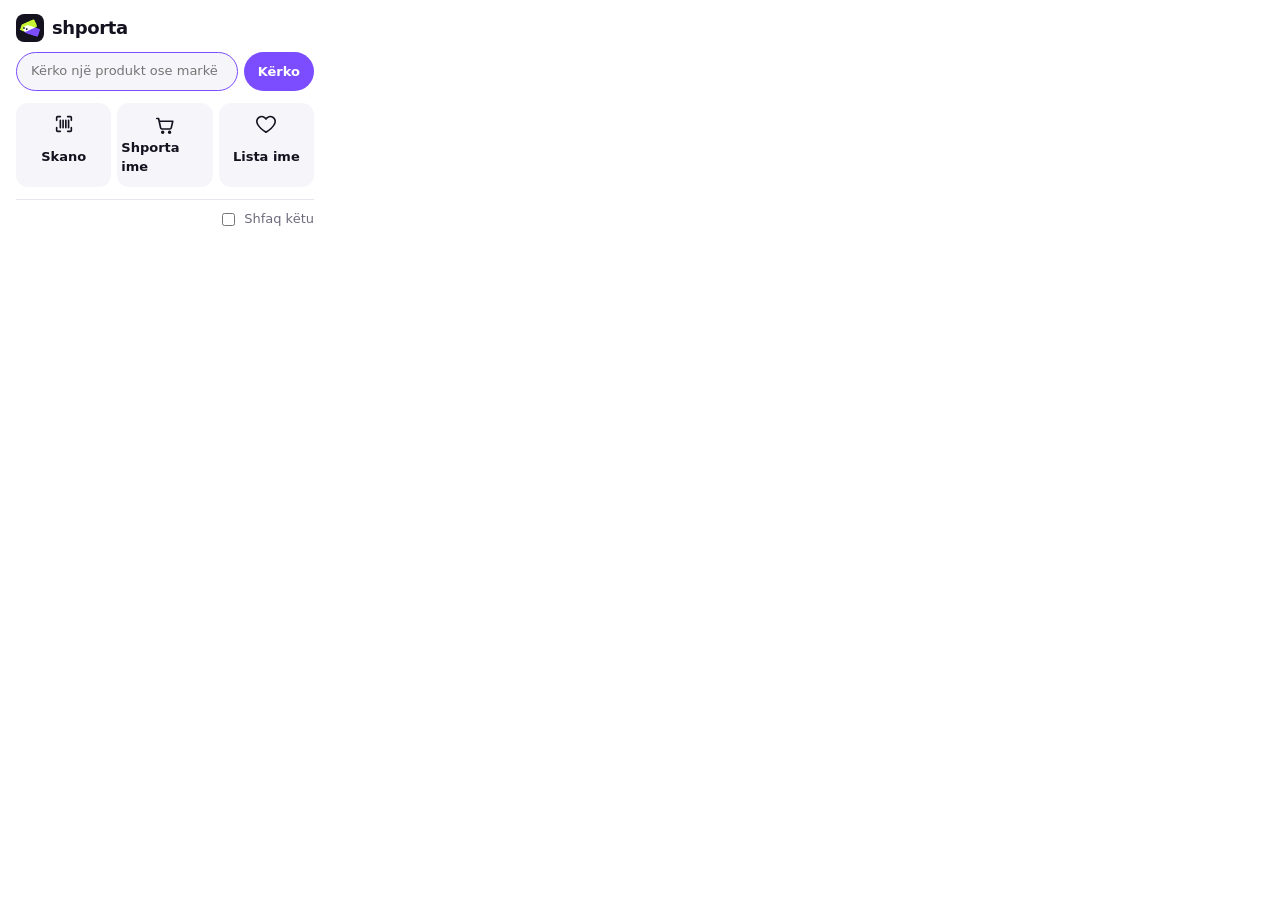
==== extension/popup.html @ 858f82cc "Extension 1.1.0: barcode-exact lookups, quiet pill that opens a branded panel with price bars, risk " ====
<!doctype html>
<html lang="sq">
<head>
<meta charset="utf-8">
<title>shporta</title>
<style>
  :root { --ink:#14121F; --paper:#fff; --soft:#F6F5F9; --line:#E7E5EE; --muted:#6E6A7C; --violet:#7B4DFF; --lime:#C6F432; }
  @media (prefers-color-scheme: dark) { :root { --ink:#F1EFF7; --paper:#1B1829; --soft:#241F38; --line:#2C2840; --muted:#A7A2B8; --violet:#A58BFF; } }
  * { box-sizing: border-box; }
  body { margin: 0; width: 330px; background: var(--paper); color: var(--ink); font: 13px/1.45 system-ui, "Segoe UI", Roboto, sans-serif; }
  header { display: flex; align-items: center; gap: 8px; padding: 14px 16px 10px; }
  header img { width: 28px; height: 28px; border-radius: 8px; }
  header strong { font: 800 18px/1 system-ui, sans-serif; letter-spacing: -.02em; }
  main { padding: 0 16px 14px; }
  form { display: flex; gap: 6px; margin-bottom: 12px; }
  input { flex: 1; min-width: 0; font: inherit; color: var(--ink); background: var(--soft); border: 1px solid var(--line); border-radius: 999px; padding: 9px 14px; }
  input:focus { outline: none; border-color: var(--violet); }
  button, .btn { font: 700 13px/1 system-ui, sans-serif; border: 0; border-radius: 999px; padding: 10px 14px; cursor: pointer; text-decoration: none; text-align: center; }
  .pri { background: var(--violet); color: #fff; }
  .sec { background: var(--soft); color: var(--ink); }
  .card { border: 1px solid var(--line); border-radius: 14px; padding: 12px; margin-bottom: 12px; }
  .card h2 { font-size: 13px; margin: 0 0 4px; line-height: 1.3; }
  .card .big { font: 800 20px/1.1 system-ui, sans-serif; margin: 4px 0; }
  .card .big.save { background: var(--lime); color: #14121F; display: inline-block; padding: 2px 8px; border-radius: 8px; }
  .muted { color: var(--muted); }
  .row { display: grid; grid-template-columns: 1fr 1fr 1fr; gap: 6px; margin-bottom: 12px; }
  .row a { display: grid; justify-items: center; gap: 4px; padding: 10px 4px; border-radius: 12px; background: var(--soft); color: var(--ink); text-decoration: none; font-weight: 600; }
  .row svg { width: 22px; height: 22px; }
  .site { display: flex; justify-content: space-between; align-items: center; gap: 8px; border-top: 1px solid var(--line); padding-top: 10px; color: var(--muted); }
  .site label { display: flex; gap: 6px; align-items: center; cursor: pointer; }
</style>
</head>
<body>
<header><img src="icons/icon-48.png" alt=""><strong>shporta</strong></header>
<main>
  <div id="here"></div>
  <form id="q"><input name="q" placeholder="Kërko një produkt ose markë" autocomplete="off" autofocus><button class="pri">Kërko</button></form>
  <div class="row">
    <a href="https://shporta.app/skano" target="_blank" rel="noopener"><svg viewBox="0 0 24 24" fill="none" stroke="currentColor" stroke-width="1.8" stroke-linecap="round"><path d="M4 8V5a1 1 0 0 1 1-1h3M16 4h3a1 1 0 0 1 1 1v3M20 16v3a1 1 0 0 1-1 1h-3M8 20H5a1 1 0 0 1-1-1v-3M8 8v8M11 8v8M14 8v8M17 8v8"/></svg>Skano</a>
    <a href="https://shporta.app/shporta" target="_blank" rel="noopener"><svg viewBox="0 0 24 24" fill="none" stroke="currentColor" stroke-width="1.8" stroke-linecap="round" stroke-linejoin="round"><path d="M3 6h2l2.2 10.2a1.5 1.5 0 0 0 1.5 1.2h8.6a1.5 1.5 0 0 0 1.5-1.2L20.5 9H6.2"/><circle cx="9.5" cy="21" r="1"/><circle cx="17" cy="21" r="1"/></svg>Shporta ime</a>
    <a href="https://shporta.app/lista" target="_blank" rel="noopener"><svg viewBox="0 0 24 24" fill="none" stroke="currentColor" stroke-width="1.8" stroke-linejoin="round"><path d="M12 21s-7-4.4-9.3-9A5.2 5.2 0 0 1 12 6.5 5.2 5.2 0 0 1 21.3 12C19 16.6 12 21 12 21z"/></svg>Lista ime</a>
  </div>
  <div class="site" id="site" hidden><span id="site-name"></span><label><input type="checkbox" id="site-on"> Shfaq këtu</label></div>
</main>
<script src="popup.js"></script>
</body>
</html>
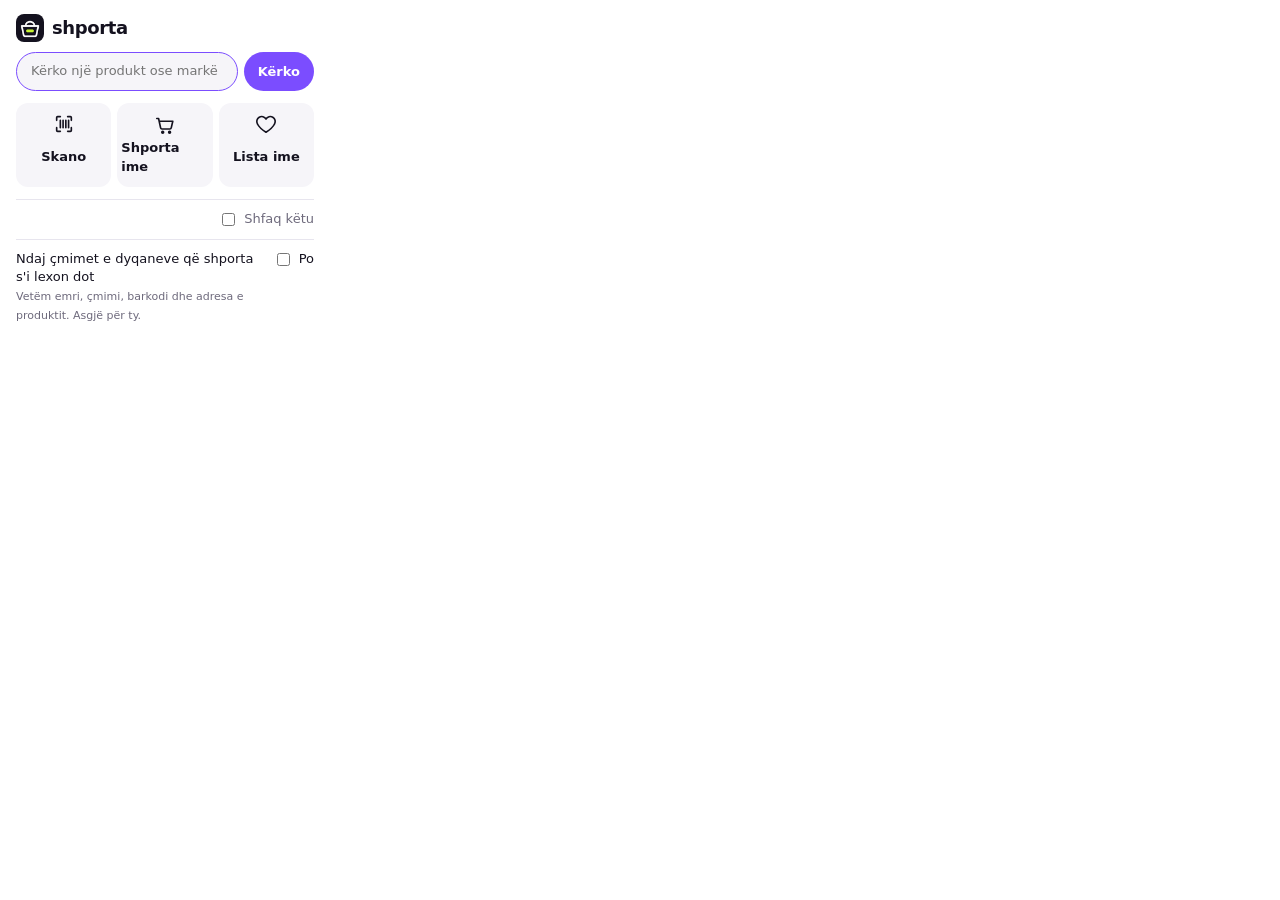
==== commit b3029a79: "Shared prices and a page for shops. The extension (1.2.0) asks, only at a shop shporta can't read it" ====
--- a/extension/popup.html
+++ b/extension/popup.html
@@ -28,6 +28,8 @@
   .row svg { width: 22px; height: 22px; }
   .site { display: flex; justify-content: space-between; align-items: center; gap: 8px; border-top: 1px solid var(--line); padding-top: 10px; color: var(--muted); }
   .site label { display: flex; gap: 6px; align-items: center; cursor: pointer; }
+  .site.share { margin-top: 10px; align-items: flex-start; color: var(--ink); }
+  .site.share small { font-size: 11px; color: var(--muted); }
 </style>
 </head>
 <body>
@@ -41,6 +43,7 @@
     <a href="https://shporta.app/lista" target="_blank" rel="noopener"><svg viewBox="0 0 24 24" fill="none" stroke="currentColor" stroke-width="1.8" stroke-linejoin="round"><path d="M12 21s-7-4.4-9.3-9A5.2 5.2 0 0 1 12 6.5 5.2 5.2 0 0 1 21.3 12C19 16.6 12 21 12 21z"/></svg>Lista ime</a>
   </div>
   <div class="site" id="site" hidden><span id="site-name"></span><label><input type="checkbox" id="site-on"> Shfaq këtu</label></div>
+  <div class="site share"><span>Ndaj çmimet e dyqaneve që shporta s'i lexon dot<br><small>Vetëm emri, çmimi, barkodi dhe adresa e produktit. Asgjë për ty.</small></span><label><input type="checkbox" id="share-on"> Po</label></div>
 </main>
 <script src="popup.js"></script>
 </body>
